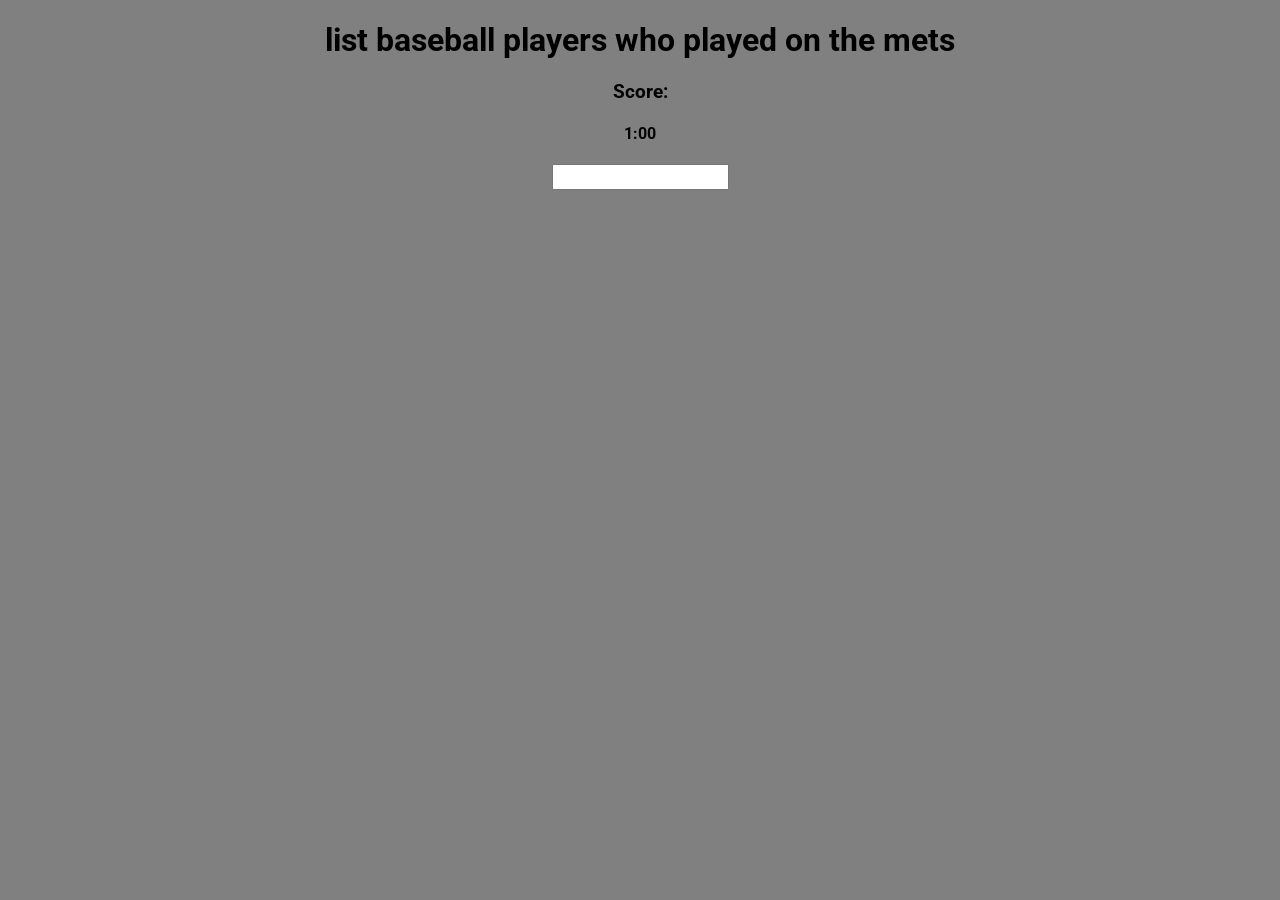
==== static/index.html @ 0a2f62b2 "fetch player endpoint completed, basic guessing functionality completed" ====
<!DOCTYPE html>
<html lang="en">
    <head>
        <meta charset="UTF-8">
        <meta name="viewport" content="width=device-width", initial-scale="1.0">
        <link rel="stylesheet" href="/static/style.css"/>
        <link href="https://fonts.googleapis.com/css2?family=Roboto&display=swap" rel="stylesheet" />
        <title>list baseball players until failure</title>
    </head>
        <body>
            <h1>list baseball players who played on the mets</h1>
            <h3>Score: </h3>
            <h4 id="timer">1:00</h4>
            <form>
                <input type="text" id="inputPlayer">
            </form>
            <script src="/static/script.js"></script>
        </body>
</html>
---- static/style.css ----
body {
  font-family:'Roboto', sans-serif;
  text-align:center;
  background-color:gray;
  color:black;
}
#inputPlayer {
    height:20px;
}
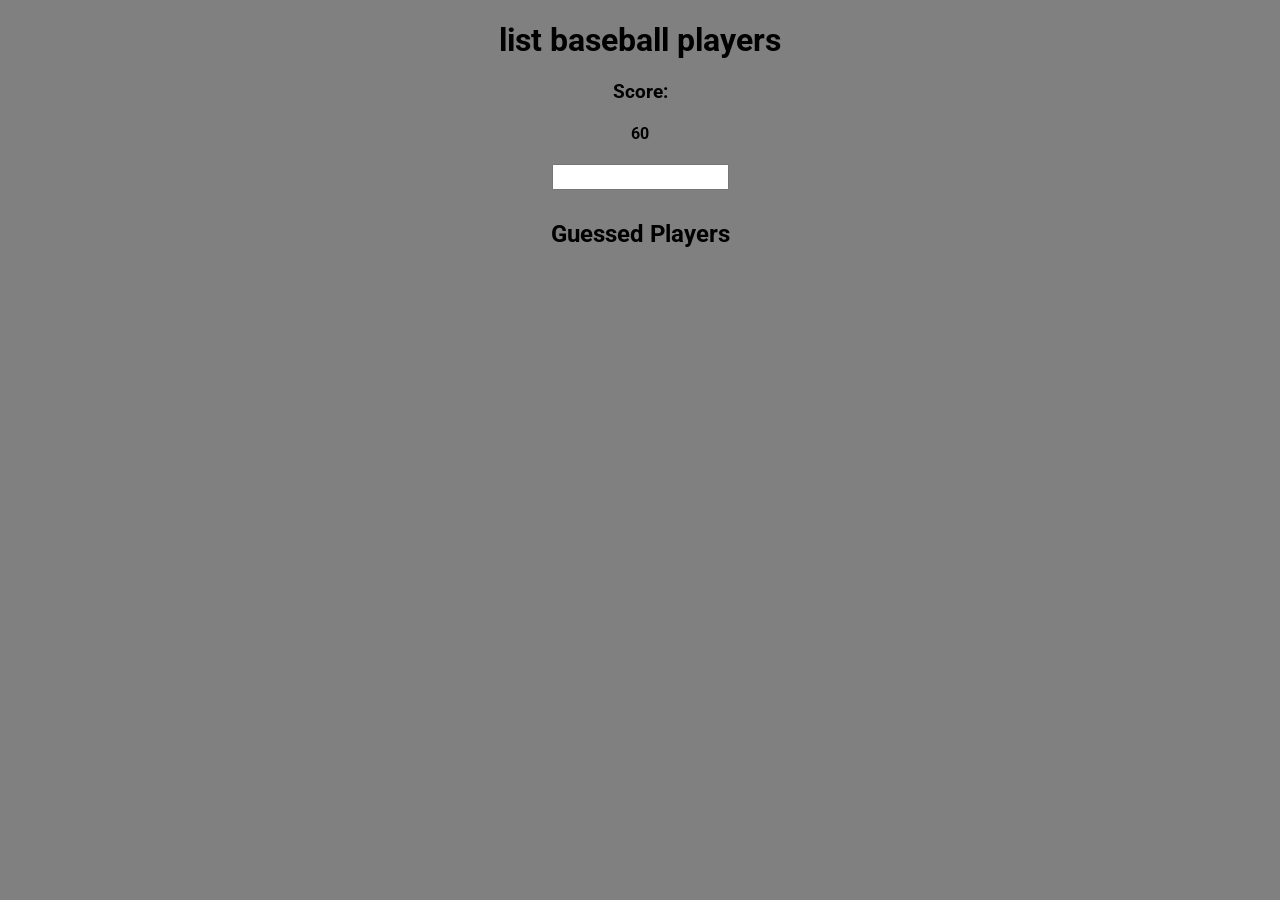
==== commit 6eb1390f: "finished initial prototype" ====
--- a/static/index.html
+++ b/static/index.html
@@ -8,12 +8,17 @@
         <title>list baseball players until failure</title>
     </head>
         <body>
-            <h1>list baseball players who played on the mets</h1>
-            <h3>Score: </h3>
-            <h4 id="timer">1:00</h4>
-            <form>
+            <h1>list baseball players</h1>
+            <h3>Score: <span id="score"></span></h3>
+            <h4 id="timer">60</h4>
+            <form id="inputForm">
                 <input type="text" id="inputPlayer">
             </form>
+            <div id="tryAgain"></div>
+            <div class="guessed">
+                <h2>Guessed Players</h2>
+                <div id="guessedList"></div>
+            </div>
             <script src="/static/script.js"></script>
         </body>
 </html>
--- a/static/style.css
+++ b/static/style.css
@@ -6,4 +6,11 @@
 }
 #inputPlayer {
     height:20px;
+}
+#tryAgain {
+  padding:5px;
+}
+
+.playerCard {
+  padding:5px;
 }
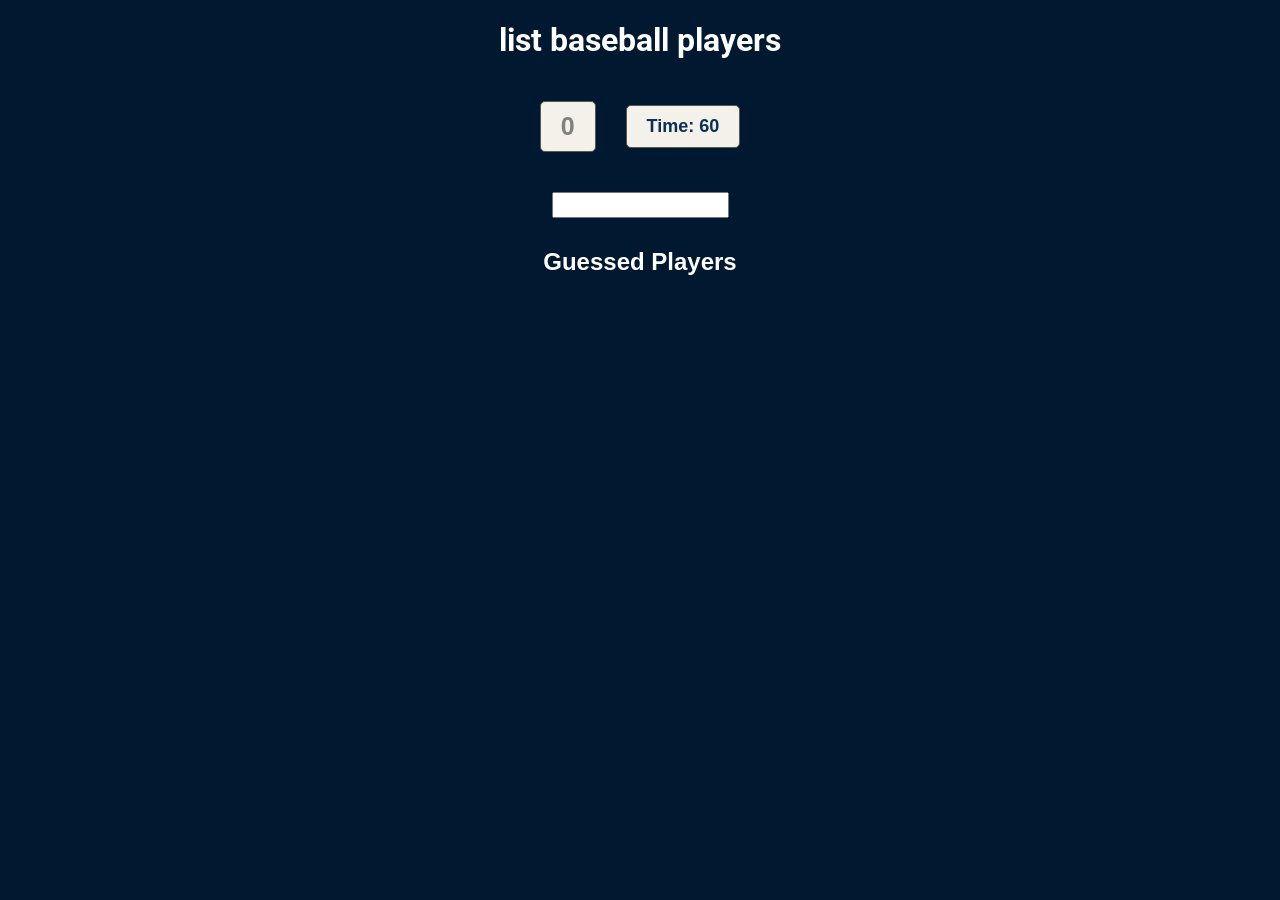
==== commit fb2651c2: "ui updates" ====
--- a/static/index.html
+++ b/static/index.html
@@ -5,12 +5,15 @@
         <meta name="viewport" content="width=device-width", initial-scale="1.0">
         <link rel="stylesheet" href="/static/style.css"/>
         <link href="https://fonts.googleapis.com/css2?family=Roboto&display=swap" rel="stylesheet" />
+        <link href="https://fonts.google.com/share?selection.family=Figtree:ital,wght@0,300..900;1,300..900" rel="stylesheet" />
         <title>list baseball players until failure</title>
     </head>
         <body>
             <h1>list baseball players</h1>
-            <h3>Score: <span id="score"></span></h3>
-            <h4 id="timer">60</h4>
+            <div class="scoreboard">
+                <h3 class="scorebug"><span id="score">0</span></h3>
+                <h4 class="scorebug">Time: <span id="timer">60</span></h4>
+            </div>
             <form id="inputForm">
                 <input type="text" id="inputPlayer">
             </form>
--- a/static/style.css
+++ b/static/style.css
@@ -1,16 +1,163 @@
 body {
   font-family:'Roboto', sans-serif;
   text-align:center;
-  background-color:gray;
-  color:black;
+  background-color:#001830;
+  color:white;
 }
+
+.scoreboard {
+  display: flex;
+  justify-content: center;
+  align-items:center;
+  gap: 30px;
+  margin-bottom: 20px;
+  font-family: 'Figtree', sans-serif;
+  color:#0a3057;
+}
+
+.scorebug {
+  background: #f4f1ea;
+  border: 1px solid #595750;
+  padding: 10px 20px;
+  border-radius: 5px;
+  font-size: 18px;
+}
+
+.score-one {
+  font-size:25px;
+  color:gray;
+}
+.score-two {
+  color:#0a3057;
+  font-size:30px;
+}
+.score-three {
+  color:#d40032;
+  font-size:35px;
+}
+.score-four {
+  color:#a61f1f;
+  font-size:35px;
+  animation: red-glow 1.5s linear infinite alternate;
+}
+.score-five {
+  color:#ccb22f;
+  font-size:40px;
+  text-shadow: 0 0 5px black;
+  -webkit-animation: gold-glow 1s ease-in-out infinite alternate;
+  -moz-animation: gold-glow 1s ease-in-out infinite alternate;
+  animation: gold-glow 1s ease-in-out infinite alternate;
+}
+.score-six {
+    font-size:50px;
+    text-shadow:
+    0 0 5px rgba(255, 0, 0, 0.8),
+    0 0 10px rgba(255, 165, 0, 0.6),
+    0 0 20px rgba(255, 255, 0, 0.4);
+    background: linear-gradient(
+    45deg,
+    red,
+    orange,
+    yellow,
+    green,
+    blue,
+    indigo,
+    violet
+  );
+
+  -webkit-background-clip: text;
+  -webkit-text-fill-color: transparent;
+  animation: rainbow-glow 1s ease-in-out infinite alternate;
+}
+@keyframes red-glow {
+  0% {
+    text-shadow:
+      0 0 5px #ff4d4d,
+      0 0 10px #ff1a1a,
+      0 0 20px #b30000;
+  }
+
+  100% {
+    text-shadow:
+      0 0 10px #ff9999,
+      0 0 20px #ff1a1a,
+      0 0 30px #800000;
+  }
+}
+@keyframes gold-glow {
+  0% {
+    text-shadow:
+      0 0 5px #fff3b0,
+      0 0 10px #ffd700,
+      0 0 20px #ffcc00,
+      0 0 30px #b8860b;
+  }
+
+  100% {
+    text-shadow:
+      0 0 10px #fff8cc,
+      0 0 20px #ffdf4d,
+      0 0 30px #ffb700,
+      0 0 40px #a87400;
+  }
+}
+@keyframes rainbow-glow {
+  0% {
+    text-shadow:
+      0 0 5px red,
+      0 0 10px orange;
+  }
+
+  25% {
+    text-shadow:
+      0 0 5px yellow,
+      0 0 10px green;
+  }
+
+  50% {
+    text-shadow:
+      0 0 5px blue,
+      0 0 10px indigo;
+  }
+
+  75% {
+    text-shadow:
+      0 0 5px violet,
+      0 0 10px red;
+  }
+
+  100% {
+    text-shadow:
+      0 0 5px orange,
+      0 0 10px yellow;
+  }
+}
+
 #inputPlayer {
     height:20px;
 }
 #tryAgain {
   padding:5px;
+  color:#d40032
 }
 
 .playerCard {
-  padding:5px;
-}+  padding:10px;
+  border-style:solid;
+  border-color:#263340;
+  border-width:3px;
+  width:400px;
+  margin: 10px auto;
+}
+
+.playerCard strong {
+  font-weight: 600;
+  font-size: 18px;
+  font-style: 'Regular 400';
+  margin: 5px 0px;
+}
+
+.guessed {
+  font-family: 'Figtree', sans-serif;
+  font-weight: 300;
+}
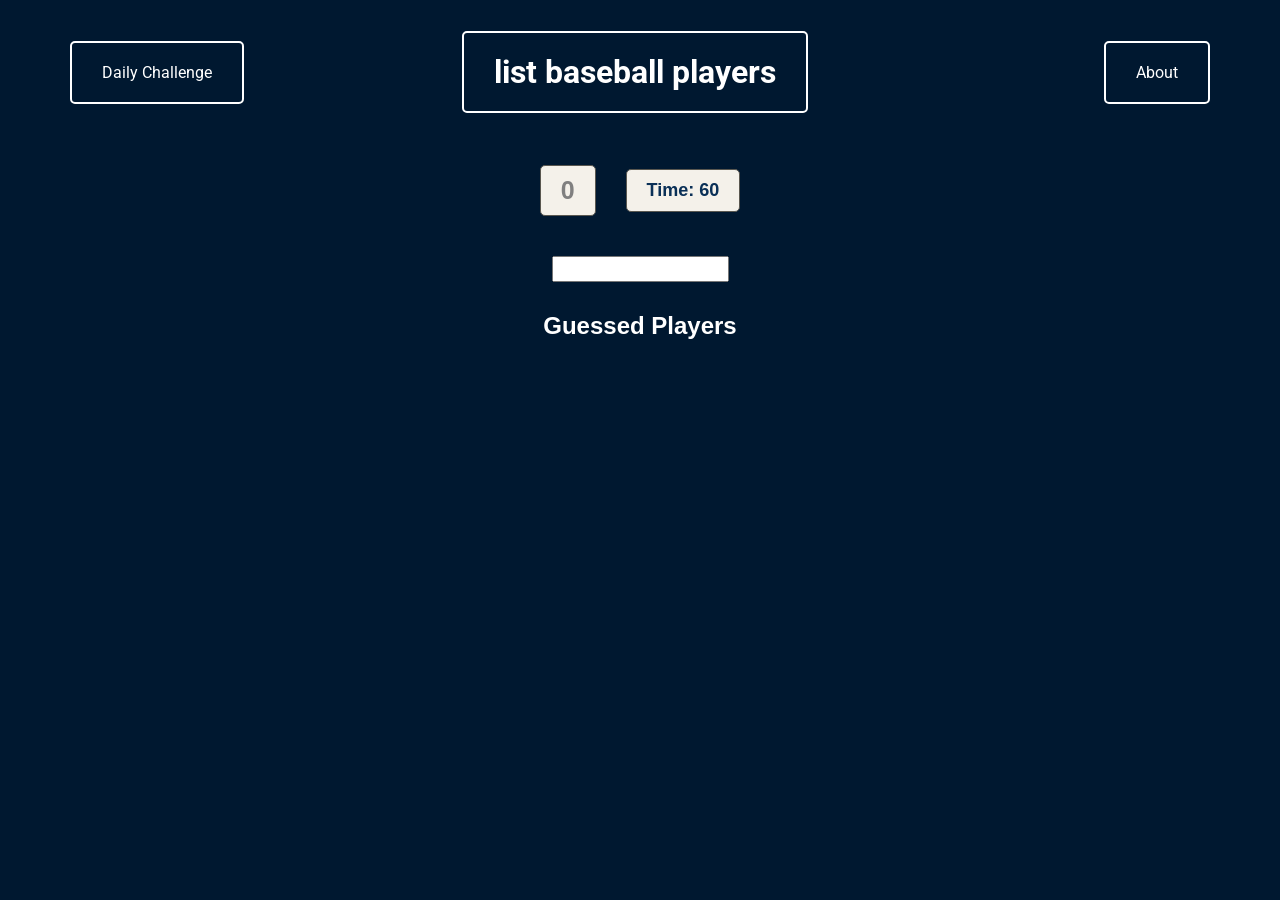
==== commit 6de58057: "ui updates, added other pages" ====
--- a/static/index.html
+++ b/static/index.html
@@ -9,7 +9,12 @@
         <title>list baseball players until failure</title>
     </head>
         <body>
-            <h1>list baseball players</h1>
+            <div id="nav-bar">
+                <div id="dailyButton">Daily Challenge</div>
+                <div><h1>list baseball players</h1></div>
+                <div id="aboutButton">About</div>
+                
+            </div>
             <div class="scoreboard">
                 <h3 class="scorebug"><span id="score">0</span></h3>
                 <h4 class="scorebug">Time: <span id="timer">60</span></h4>
--- a/static/style.css
+++ b/static/style.css
@@ -3,6 +3,56 @@
   text-align:center;
   background-color:#001830;
   color:white;
+}
+
+#nav-bar {
+  display:grid;
+  align-items:center;
+  grid-template-columns: 1fr auto 1fr;
+  padding: 10px 20px;
+}
+#dailyButton {
+  justify-self:left;
+  justify-content:center;
+  margin-left:50px;
+  border-style:solid;
+  border-color:white;
+  border-width:2px;
+  padding: 20px 30px;
+  border-radius: 5px;
+}
+#dailyButton:hover {
+  border-color:#d40032;
+  color:#d40032;
+}
+#aboutButton {
+  justify-self:end;
+  justify-content:center;
+  margin-right:50px;
+  border-style:solid;
+  border-color:white;
+  border-width:2px;
+  padding: 20px 30px;
+  border-radius: 5px;
+}
+#aboutButton:hover {
+  border-color:#d40032;
+  color:#d40032;
+}
+#nav-bar h1 {
+  justify-self:center;
+  justify-content:center;
+  margin-right:50px;
+  border-style:solid;
+  border-color:white;
+  border-width:2px;
+  padding: 20px 30px;
+  margin-left:40px;
+  border-radius: 5px;
+}
+#nav-bar h1:hover {
+  border-color:#d40032;
+  color:#d40032;
 }
 
 .scoreboard {
@@ -144,10 +194,14 @@
 .playerCard {
   padding:10px;
   border-style:solid;
-  border-color:#263340;
-  border-width:3px;
+  border-color:#d40032;
+  border-width:2px;
+  border-radius:5px;
   width:400px;
   margin: 10px auto;
+}
+.playerCard:hover {
+  border-color:white;
 }
 
 .playerCard strong {
@@ -161,3 +215,23 @@
   font-family: 'Figtree', sans-serif;
   font-weight: 300;
 }
+
+
+
+
+-- About page
+html, body {
+  height: 100%;
+  margin: 0;
+}
+
+.about-page {
+  display: flex;
+  flex-direction: column;
+  min-height: 100vh;
+}
+
+/* THIS is what pushes footer down */
+.about-page main {
+  flex: 1;
+}
